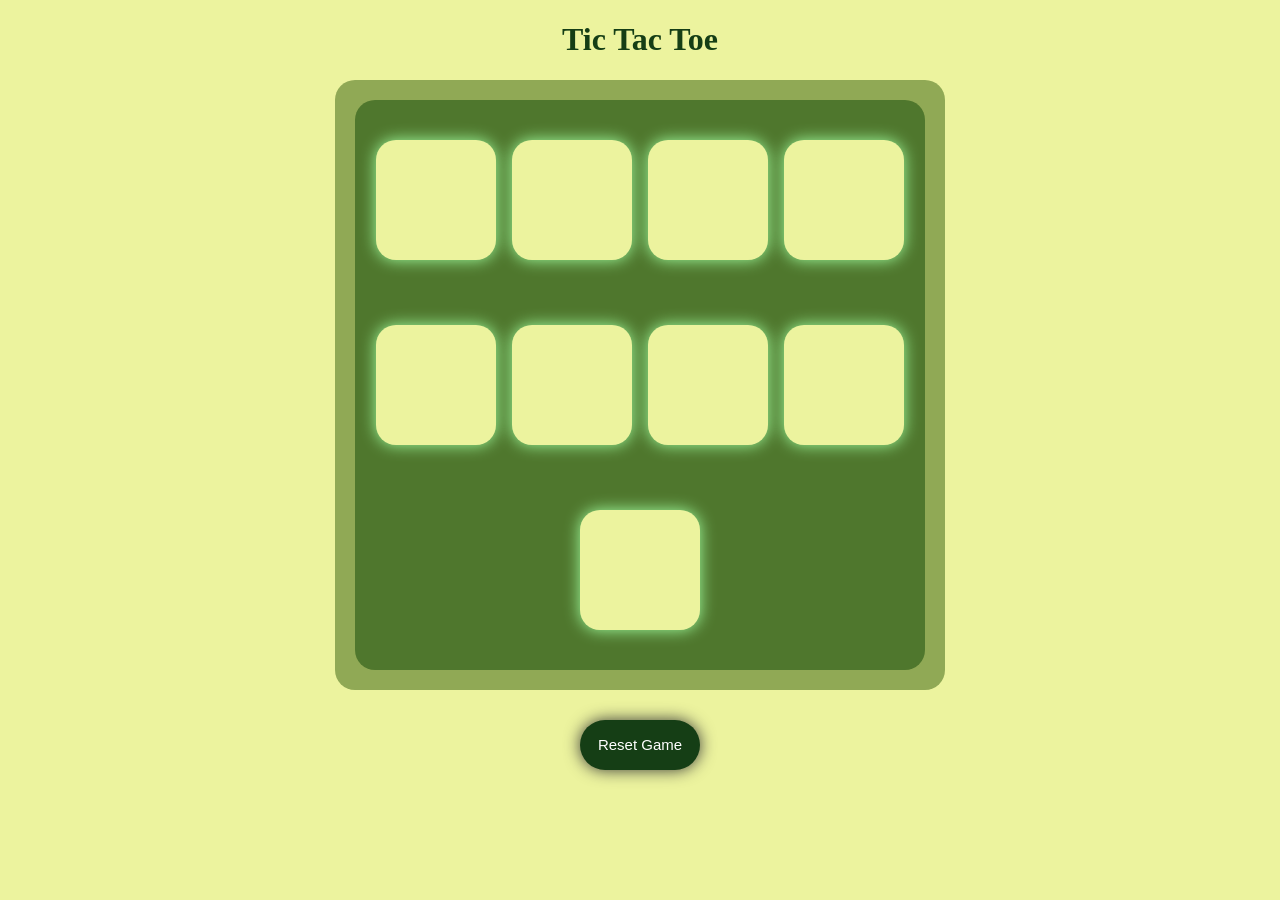
==== tictaktoe game js/index.html @ 0dc98359 "tic tac toe game base setup" ====
<!DOCTYPE html>
<html lang="en">
<head>
    <meta charset="UTF-8">
    <meta name="viewport" content="width=device-width, initial-scale=1.0">
    <title>Tic Tac Toe Game</title>
    <link rel = "stylesheet" href = "main.css" />
</head>
<body>
    <div class="winnerdisp hidedisplay ">
        <p id = "winner_player"></p>
        <button class = "playbtn">Play again</button>
    </div>
    <h1>Tic Tac Toe</h1>
    <div class="maincontainer">
        <div class="container">
            <div class="playbox">
                <button class = "box" id="box1"></button>
                <button class = "box" id="box2"></button>
                <button class = "box" id="box3"></button>
                <button class = "box" id="box4"></button>
                <button class = "box" id="box5"></button>
                <button class = "box" id="box6"></button>
                <button class = "box" id="box7"></button>
                <button class = "box" id="box8"></button>
                <button class = "box" id="box9"></button>
            </div>
        </div>
    </div>
    <button class = "resetbtn">Reset Game</button>
    
<script src = "main.js"></script>    
</body>
</html>
---- tictaktoe game js/main.css ----
body{
    background-color:#ecf39e ;
    color:#153e15;
    text-align: center;
}
h1{
    color: #153e15;
}
.maincontainer{
    display: flex;
    justify-content: center;
    align-items: center; 
}
.container{
    background-color: #90a955;
    border-radius: 20px; 
    padding: 20px; 

} 
.playbox{
    background-color: #4f772d;
    width:60vh;
    height:60vh;
    justify-content: center;
    align-items: center;
    display: flex;
    flex-wrap: wrap;
    border-radius: 20px;
    gap: 1rem;
    padding: 15px;
}
.box{
    background-color: #ecf39e;
    color:#153e15;
    width: 120px;
    height: 120px;
    border-radius: 20px;
    box-shadow: 0 0 1rem rgb(161, 255, 161);
    text-align: center;
    font-size: 13vmin;
    border: none;
    font-family: Georgia, Times, 'Times New Roman', serif;
}
.resetbtn, .playbtn{
    background-color:#153e15;
    width: 120px;
    height: 50px;
    border-radius: 25px;
    border: none;
    box-shadow: 0 0 1rem rgb(55, 56, 55);
    color: white;
    margin-top: 30px;
    font-size: 15px;
}
.hidedisplay{
    display: none;
}
.winnerdisp{
    height: 100vh;
    width: auto;
    color: black;
    font-size: 40px;
}
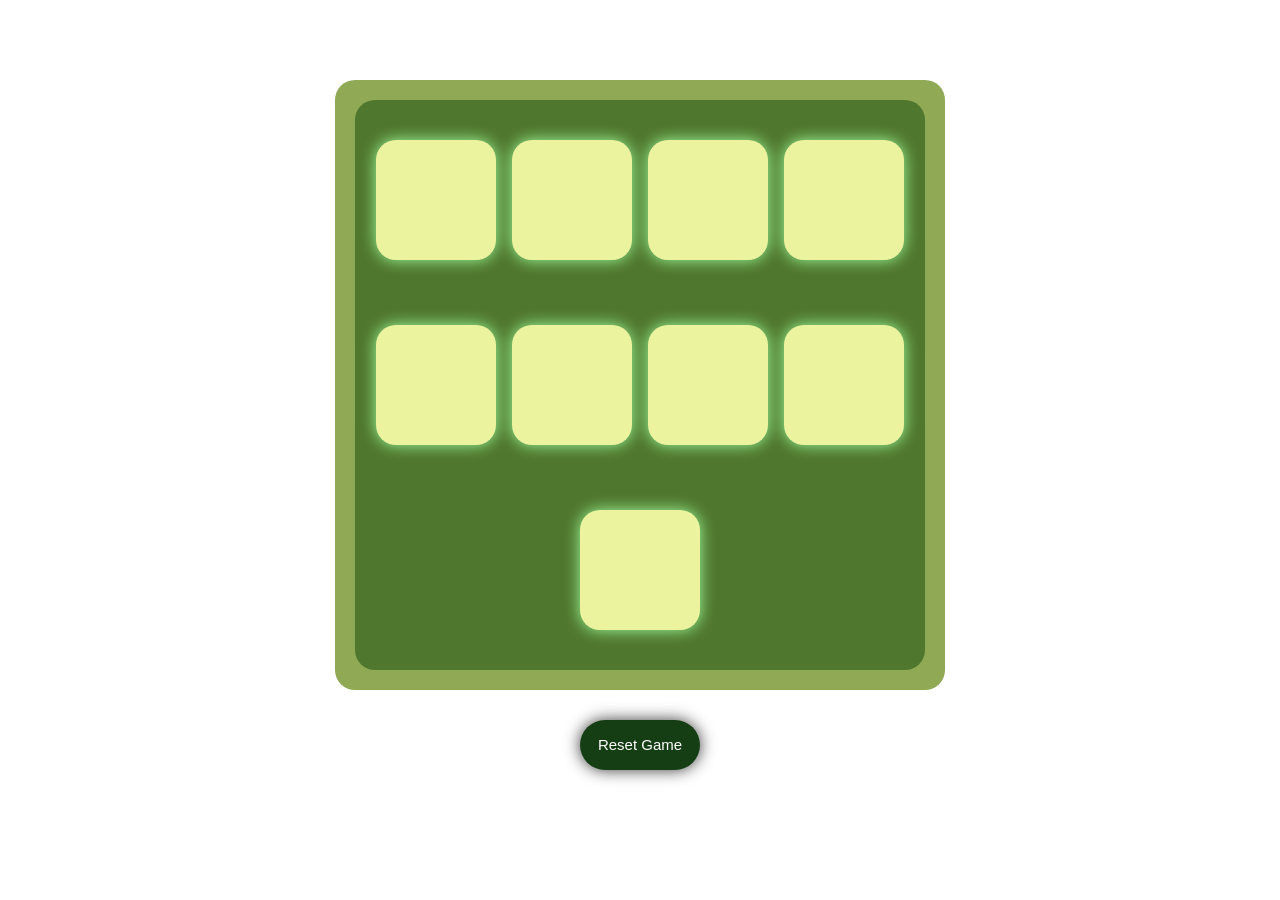
==== commit 2fad6357: "galaxy bg video added" ====
--- a/tictaktoe game js/index.html
+++ b/tictaktoe game js/index.html
@@ -7,6 +7,7 @@
     <link rel = "stylesheet" href = "main.css" />
 </head>
 <body>
+    <video class="back-vid" autoplay loop muted plays-inline src="galaxyforgame.mp4"></video>
     <div class="winnerdisp hidedisplay ">
         <p id = "winner_player"></p>
         <button class = "playbtn">Play again</button>
--- a/tictaktoe game js/main.css
+++ b/tictaktoe game js/main.css
@@ -1,10 +1,18 @@
 body{
-    background-color:#ecf39e ;
+    /* background-color:#ecf39e ; */
     color:#153e15;
     text-align: center;
 }
+.back-vid {
+    position: fixed; /* ensures video remains fixed in background even if scrolled */
+    right: 0;
+    bottom: 0;
+    z-index: -1;
+    mix-blend-mode: overlay;
+}
+
 h1{
-    color: #153e15;
+    color: white;
 }
 .maincontainer{
     display: flex;
@@ -58,7 +66,20 @@
 .winnerdisp{
     height: 100vh;
     width: auto;
-    color: black;
+    color: white;
     font-size: 40px;
 }
 
+@media (max-aspect-ratio: 16/9) {
+    .back-vid {
+        width: auto;
+        height: 100%;
+    }
+}
+@media (min-aspect-ratio: 16/9) {
+    .back-vid {
+        width: 100%;
+        height: auto;
+    }
+}
+
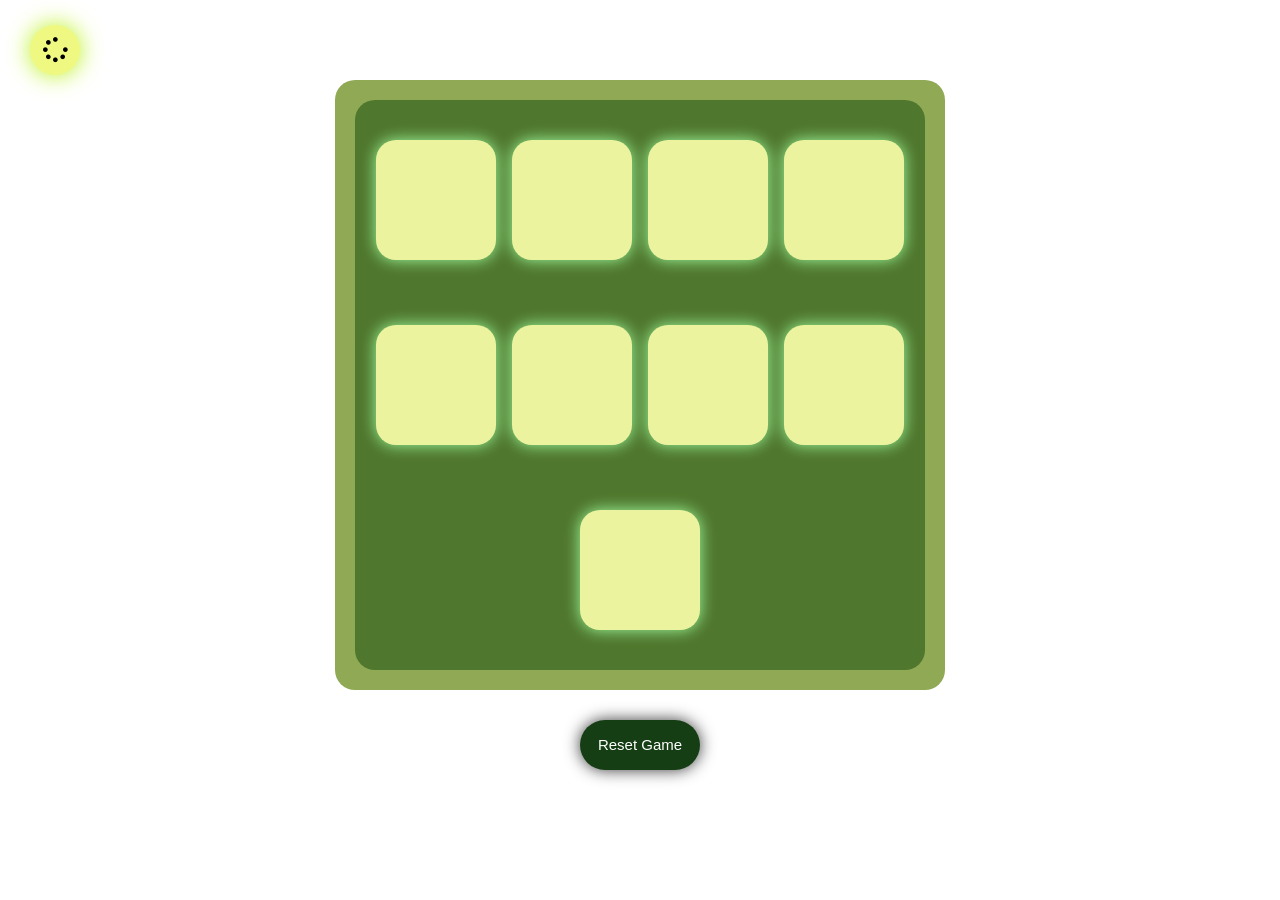
==== commit 53f180a8: "background theme selection toggle added" ====
--- a/tictaktoe game js/index.html
+++ b/tictaktoe game js/index.html
@@ -5,14 +5,19 @@
     <meta name="viewport" content="width=device-width, initial-scale=1.0">
     <title>Tic Tac Toe Game</title>
     <link rel = "stylesheet" href = "main.css" />
+    <link rel="stylesheet" href="https://cdnjs.cloudflare.com/ajax/libs/font-awesome/6.5.0/css/all.min.css">
 </head>
 <body>
-    <video class="back-vid" autoplay loop muted plays-inline src="galaxyforgame.mp4"></video>
+    <video class="back-vid" id = "backgndVid" autoplay loop muted plays-inline src="videos/technology.mp4"></video>
+    <div id="confetti"></div>
     <div class="winnerdisp hidedisplay ">
         <p id = "winner_player"></p>
         <button class = "playbtn">Play again</button>
     </div>
     <h1>Tic Tac Toe</h1>
+    <button id="ToggleThemeBtn">
+      <i class="fa fa-spinner" aria-hidden="true"></i>
+    </button>
     <div class="maincontainer">
         <div class="container">
             <div class="playbox">
--- a/tictaktoe game js/main.css
+++ b/tictaktoe game js/main.css
@@ -13,6 +13,19 @@
 
 h1{
     color: white;
+}
+#ToggleThemeBtn{
+    background-color: #eff982;
+    width: 50px;
+    height: 50px;
+    border-radius: 50%;
+    border: none;
+    box-shadow: 0 0 1.5rem rgb(185, 241, 19);
+    color:black;
+    position: absolute;
+    top: 25px;
+    left:30px;
+    font-size: 25px;
 }
 .maincontainer{
     display: flex;
@@ -83,3 +96,29 @@
     }
 }
 
+/* confetti and extra animations */
+#confetti {
+    position: absolute;
+    top: 0;
+    left: 0;
+    pointer-events: none;
+    z-index: 9999;
+    }
+
+.confetti-piece {
+    position: absolute;
+    width: 6px;
+    height: 6px;
+    animation: confettiAnimation 2s ease-out infinite;
+    }
+    
+@keyframes confettiAnimation {
+    0% {
+        transform: translateY(0) rotate(0);
+    }
+    100% {
+        transform: translateY(1000px) rotate(180deg);
+    }
+}
+
+
